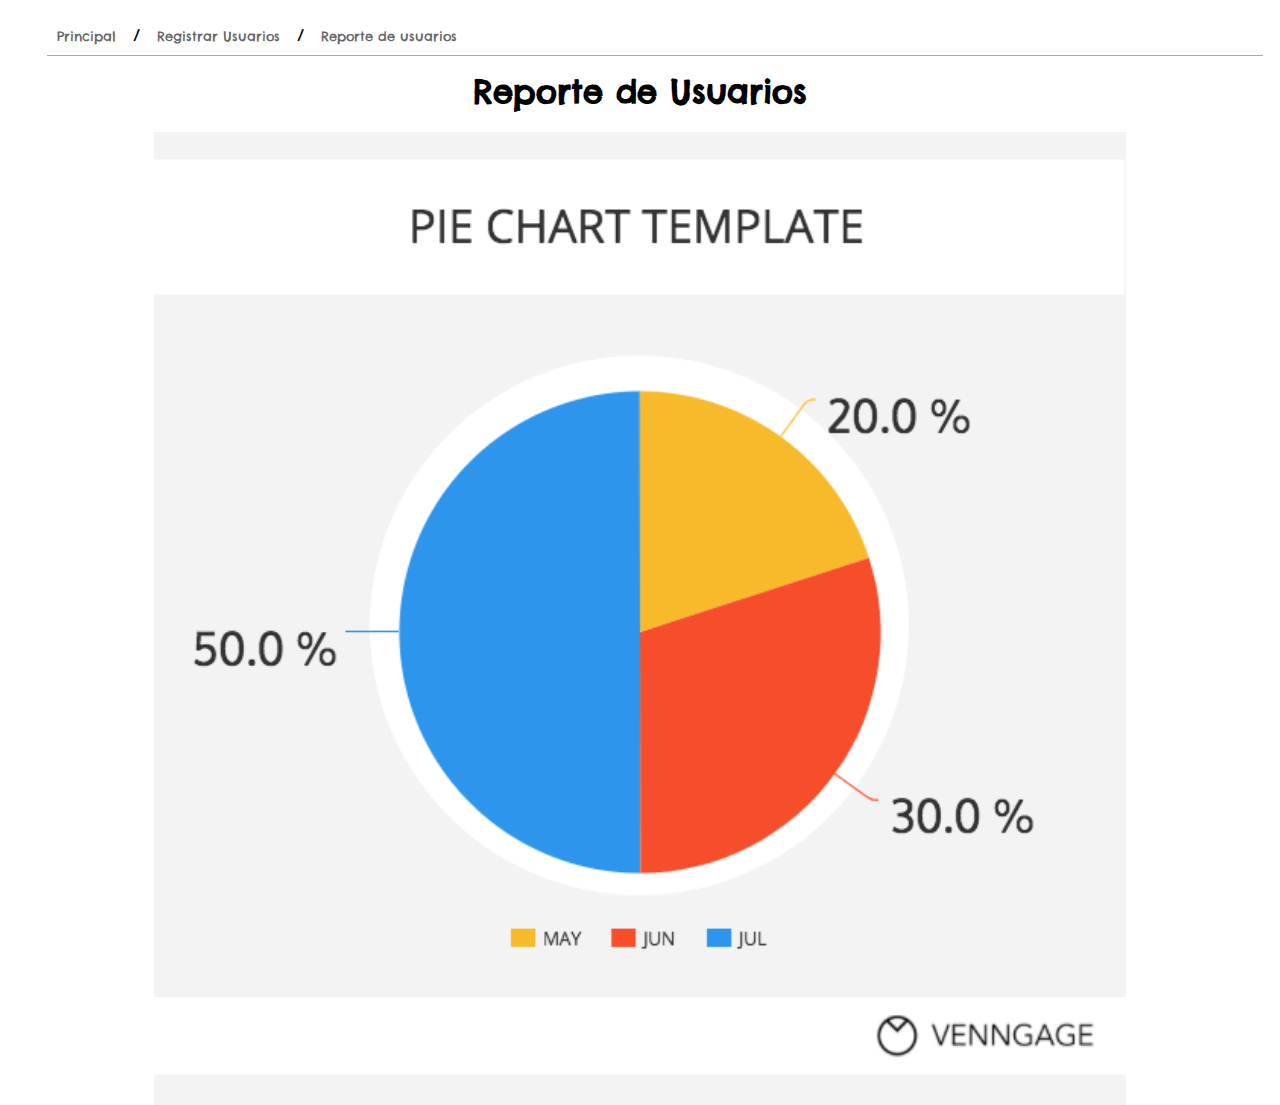
==== si/1.admin/html/mod_1_usuarios/reporte-usuarios.html @ cb9f5ed7 "Proyecto 4 maquetado" ====
<!DOCTYPE html>
<html lang="en">
<head>
<meta charset="UTF-8">
<title>Reporte usuarios</title>
<link rel="stylesheet" href="../../css/estilos-pagina.css">
</head>
<body>
<div class="contenedor">
<nav>
<a href="../principal.html">Principal</a> / <a >Registrar Usuarios</a> / <a

href="reporte-usuarios.html">Reporte de usuarios</a>
</nav>
<main>
<h1>Reporte de Usuarios</h1>
<!--ingrese una imagen para mostrar en la sección de reportes en la carpeta

doc/reportes-->

<img src="../../img/ocupacion.png" alt="">
</main>
</div>
</body>
</html>
---- si/1.admin/css/estilos-pagina.css ----
@import url('https://fonts.googleapis.com/css2?family=Chelsea+Market&display=swap');
*{
box-sizing: border-box;
margin: 0;
padding: 0;
font-family: 'Chelsea Market', cursive;
}
/* Clases especiales*/
.borde-izq{
border-radius: 10px 0 0 10px;
}
.borde-der{
border-radius: 0 10px 10px 0;
}
/* Contenedor */
.contenedor{
width: 95%;
margin: auto;

}
/* Navegador con migas de pan */
nav{
width: 100%;
padding: 10px 0;
margin: 15px;
border-bottom: 1px solid #aaa;
}
nav a{
text-decoration: none;
padding: 0 10px;
color: #666;
font-size: 0.8em;
}
nav a:hover{
color: #000;
background: rgba(0,0,0,0.2);
}
/* Área de trabajo */
main{
}
/* Títulos */
main h1{
text-align: center;
margin-bottom: 20px;
}
/* Imágenes */
main img{
display: block;
width: 80%;
height: auto;
margin: auto;
}
/* Formularios */
.form-comp{
width: 90%;
margin: auto;
}
.form-doble{
width: 50%;
height: 400px;
background: #ddd;
border: 1px solid #bbb;
padding: 30px 0;
float: left;

}
form{
width: 100%;
padding: 20px 0;
}
form .form-enc{
width: 100%;
padding: 10px;
margin-bottom: 10px;
border-bottom: 1px solid #aaa;
}
form h1{
text-align: center;
background: #eee;
padding:5px;
}
form .form-cuerpo{
width: 100%;
padding: 10px;
}
form label, form input{
display: inline-block;
margin-bottom: 10px;
}
form label{
padding: 10px;
width: 40%;
text-align: right;
font-size: 0.8em;
}
form input, form select{
padding: 10px 5px;
width: 55%;
}
form .tipo-radio{
font-size: 0.8em;
}
form .tipo-radio label{
font-size: 1em;
}
form input[type="radio"]{
width: 5%;
}
form .form-pie{
width: 100%;
padding: 10px 50px 0 10px;
text-align: right;
}
form a{

display: inline-block;
width: 90px;
height: 40px;
padding: 13px;
background: #aaa;
text-decoration: none;
text-align: center;
color: #333;
font-size: 0.8em;
border-radius: 5px;
border: 1px solid #888;
}
form .olvido{
padding: 0;
background: 0;
width: 180px;
text-align: right;
}
form a:hover{
background: rgba(0,0,0,0.5);
}
form .olvido:hover{
background: 0;
color: #999;
}
/* Estilos de Tablas */
table {
width: 90%;
margin: auto;
border-collapse: collapse;
font-size: 0.7em;
width: 100%;
}
th{
background: #333;
color: #fff;
}
td, th {
text-align: center;
border: 1px solid #ddd;
padding: 8px;
}
tr:nth-child(even) {
background-color: #ddd;
}
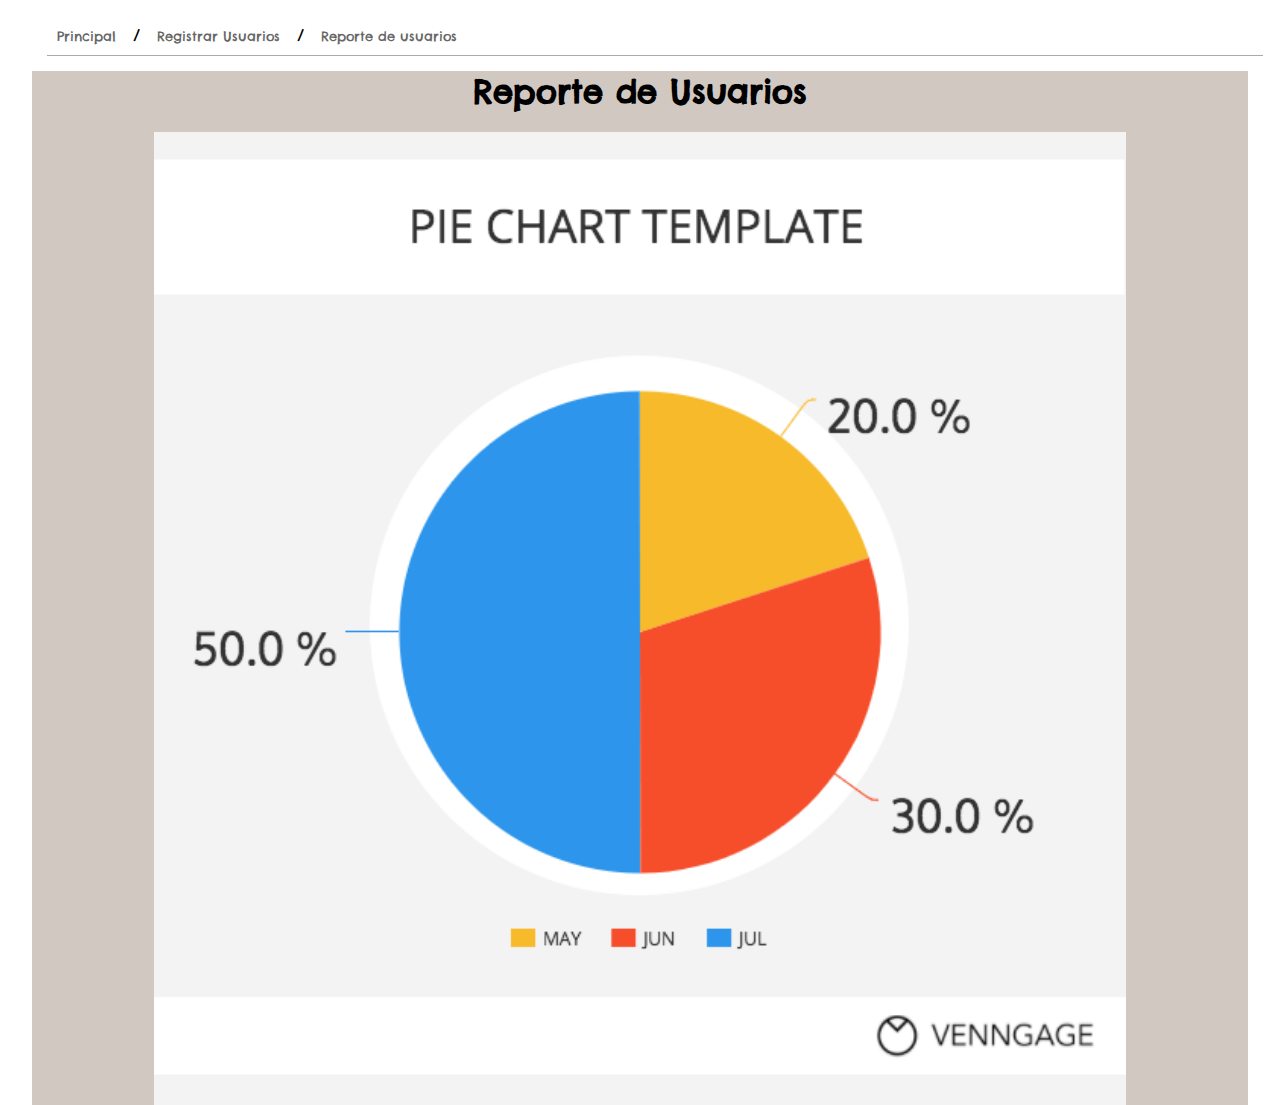
==== commit a8f65122: "arreglos pagina admin" ====
--- a/si/1.admin/html/mod_1_usuarios/reporte-usuarios.html
+++ b/si/1.admin/html/mod_1_usuarios/reporte-usuarios.html
@@ -18,7 +18,7 @@
 
 doc/reportes-->
 
-<img src="../../img/ocupacion.png" alt="">
+<img src="../../img/ocupacion.png" alt="ocupaciones">
 </main>
 </div>
 </body>
--- a/si/1.admin/css/estilos-pagina.css
+++ b/si/1.admin/css/estilos-pagina.css
@@ -37,6 +37,7 @@
 }
 /* Área de trabajo */
 main{
+    background-color: #d1c8c1;
 }
 /* Títulos */
 main h1{
